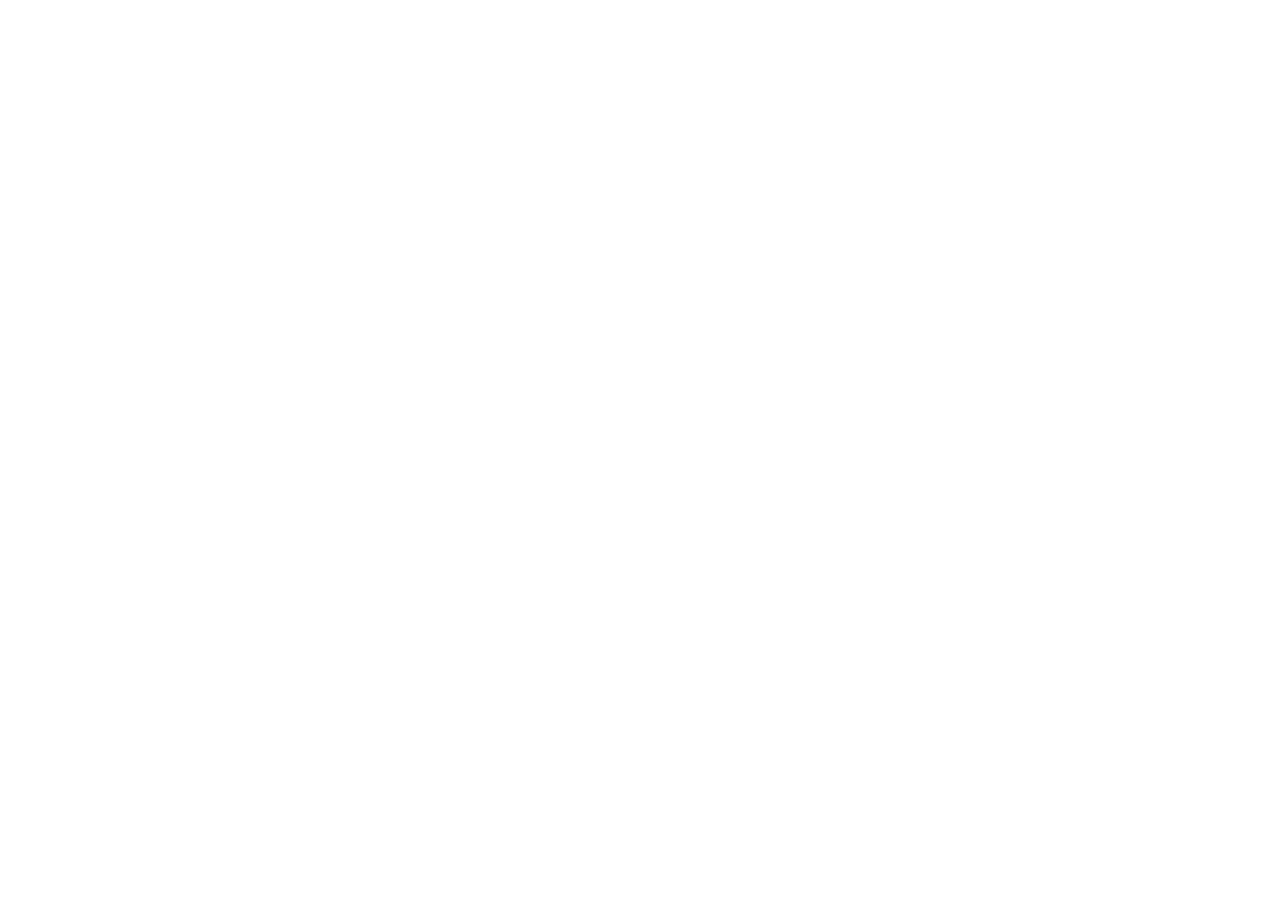
==== riddle-quest.html @ 59940417 "Adição de alguns arquivos" ====
<!DOCTYPE html>
<html lang="pt-br">
<head>
    <meta charset="UTF-8">
    <meta name="viewport" content="width=device-width, initial-scale=1.0">
    <title>NexusForge Studios - Riddle Quest</title>
</head>
<body>
    
</body>
</html>
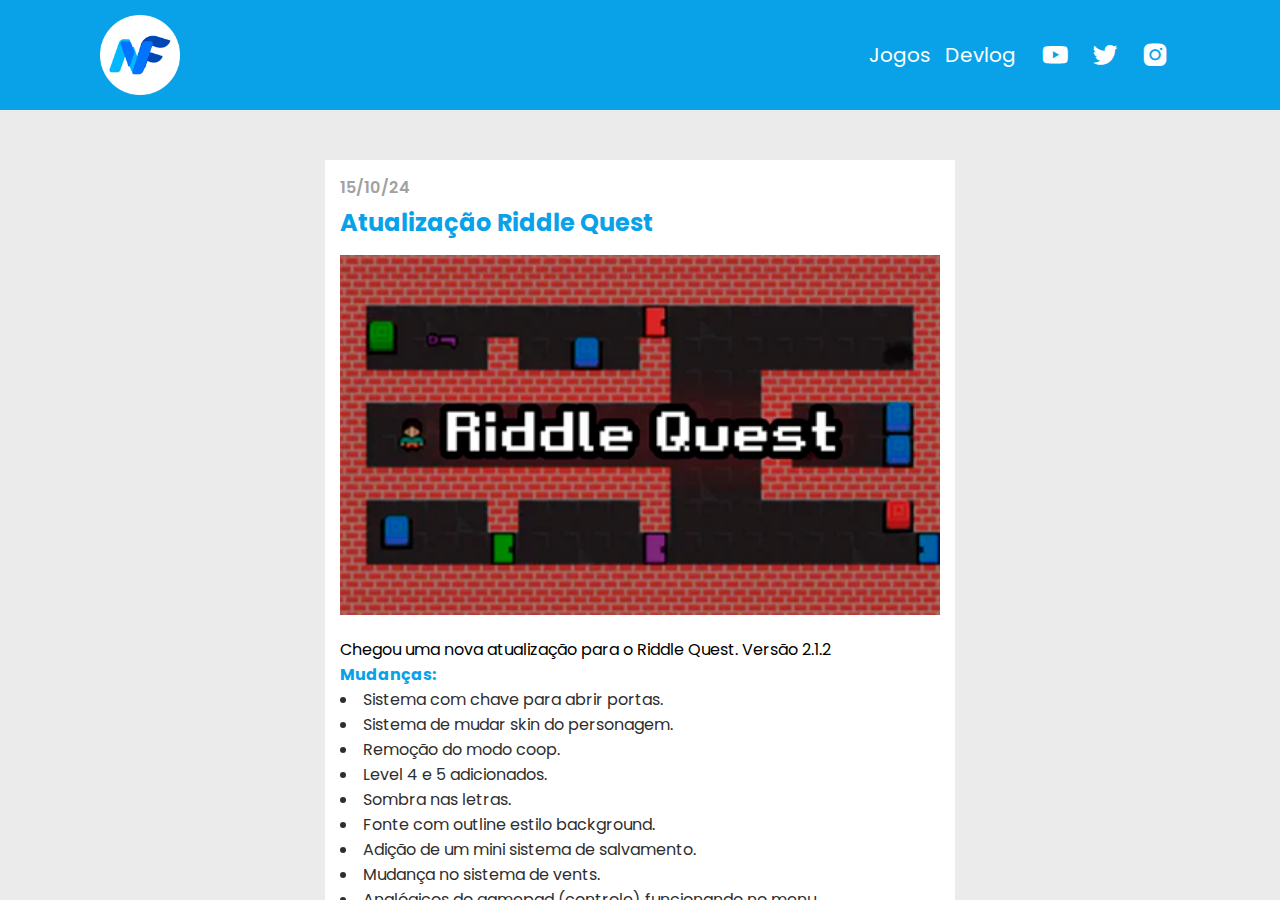
==== commit 93fc9404: "Grande Atualização" ====
--- a/riddle-quest.html
+++ b/riddle-quest.html
@@ -1,11 +1,121 @@
-<!DOCTYPE html>
-<html lang="pt-br">
-<head>
-    <meta charset="UTF-8">
-    <meta name="viewport" content="width=device-width, initial-scale=1.0">
-    <title>NexusForge Studios - Riddle Quest</title>
-</head>
-<body>
-    
-</body>
-</html>+<!DOCTYPE html>
+<html lang="pt-br">
+  <head>
+    <meta charset="UTF-8" />
+    <meta name="viewport" content="width=device-width, initial-scale=1.0" />
+    <title>NexusForge - Riddle Quest</title>
+    <link rel="stylesheet" href="src/css/style.css" />
+    <link
+      rel="shortcut icon"
+      href="src/img/Icons/favicon.ico"
+      type="image/x-icon"
+    />
+    <link
+      href="https://unpkg.com/boxicons@2.1.4/css/boxicons.min.css"
+      rel="stylesheet"
+    />
+  </head>
+  <body>
+    <header>
+      <div class="header-content">
+        <div class="logo">
+          <a href="index.html">
+            <img src="src/img/Icons/nexusforge icon.png" />
+          </a>
+        </div>
+
+        <nav class="nav-link">
+          <ul>
+            <!-- home -->
+            <li><a class="header-link" href="index.html">Jogos</a></li>
+            <!-- devlog -->
+            <li>
+              <a
+                class="header-link"
+                href="https://www.reddit.com/r/NexusForgeDevLogs/"
+                target="_blank"
+                >Devlog</a
+              >
+            </li>
+            <hr class="h-separator" />
+            <!-- youtube -->
+            <li>
+              <a
+                class="social"
+                href="https://www.youtube.com/@NexusForgeBr"
+                target="_blank"
+                ><i class="bx bxl-youtube"></i
+              ></a>
+            </li>
+            <!-- twitter -->
+            <li>
+              <a
+                class="social"
+                href="https://x.com/NexusForgeBr"
+                target="_blank"
+                ><i class="bx bxl-twitter"></i
+              ></a>
+            </li>
+            <!-- instagram -->
+            <li>
+              <a
+                class="social"
+                href="https://www.instagram.com/nexusforgebr/"
+                target="_blank"
+                ><i class="bx bxl-instagram-alt"></i
+              ></a>
+            </li>
+          </ul>
+        </nav>
+      </div>
+    </header>
+
+    <main>
+      <div class="main-container">
+        <div class="posts">
+          <div class="post">
+            <div class="post-title">
+              <span class="post-date">15/10/24</span>
+              <h2 class="title">Atualização Riddle Quest</h2>
+            </div>
+            <div class="post-img">
+              <img class="post-img-src" src="src/img/Games/RiddleQuest.png" />
+            </div>
+            <div class="post-info">
+              <p>
+                Chegou uma nova atualização para o Riddle Quest. Versão 2.1.2
+              </p>
+              <h4>Mudanças:</h4>
+              <ul>
+                <li>Sistema com chave para abrir portas.</li>
+                <li>Sistema de mudar skin do personagem.</li>
+                <li>Remoção do modo coop.</li>
+                <li>Level 4 e 5 adicionados.</li>
+                <li>Sombra nas letras.</li>
+                <li>Fonte com outline estilo background.</li>
+                <li>Adição de um mini sistema de salvamento.</li>
+                <li>Mudança no sistema de vents.</li>
+                <li>Analógicos do gamepad (controle) funcionando no menu.</li>
+                <li>Adição de sprites "tutoriais".</li>
+                <li>Sons de quando botão é pressionado alterado.</li>
+                <li>Adição de som ao coletar chave.</li>
+                <li>Modo com tempo movido para menu Extra.</li>
+              </ul>
+              <h4>Correções de Bugs:</h4>
+              <ul>
+                <li>Texto fora de centro em botões roxos.</li>
+                <li>Texto fora de centro em leveis com tempo.</li>
+              </ul>
+            </div>
+            <div class="post-links">
+              <ul>
+                <li><a href="">Baixar</a></li>
+                <li><a href="tools.html">Ferramentas</a></li>
+              </ul>
+            </div>
+          </div>
+        </div>
+      </div>
+    </main>
+  </body>
+</html>
--- a/src/css/style.css
+++ b/src/css/style.css
@@ -0,0 +1,225 @@
+@import url("https://fonts.googleapis.com/css2?family=Oswald:wght@200..700&family=Poppins:ital,wght@0,100;0,200;0,300;0,400;0,500;0,600;0,700;0,800;0,900;1,100;1,200;1,300;1,400;1,500;1,600;1,700;1,800;1,900&display=swap");
+* {
+  padding: 0;
+  margin: 0;
+  font-family: "Poppins";
+}
+
+body {
+  background-color: rgb(235, 235, 235);
+  -webkit-user-select: none;
+     -moz-user-select: none;
+          user-select: none;
+  overflow: hidden;
+}
+body > header {
+  position: fixed;
+  width: 100%;
+  height: 110px;
+  top: 0;
+  left: 0;
+  background-color: rgb(9, 162, 233);
+}
+body > header .header-content {
+  display: flex;
+  flex-direction: row;
+  justify-content: space-between;
+  align-items: center;
+  padding: 15px 100px;
+}
+body > header .header-content > .logo a {
+  display: flex;
+  align-items: center;
+}
+body > header .header-content > .logo a img {
+  width: 80px;
+  height: 80px;
+}
+body > header .header-content > .nav-link ul {
+  display: flex;
+  flex-direction: row;
+}
+body > header .header-content > .nav-link ul li {
+  list-style: none;
+}
+body > header .header-content > .nav-link ul li > a {
+  display: flex;
+  justify-content: center;
+  align-items: center;
+  color: white;
+  text-decoration: none;
+  font-size: 20px;
+}
+body > header .header-content > .nav-link ul li > a:hover {
+  background-color: white;
+  color: rgb(9, 162, 233);
+}
+body > header .header-content > .nav-link ul .header-link {
+  width: 80px;
+  height: 50px;
+}
+body > header .header-content > .nav-link ul .social {
+  width: 50px;
+  height: 50px;
+  font-size: 30px;
+}
+body > header .header-content > .nav-link ul .h-separator {
+  width: 10px;
+  border: none;
+}
+
+main {
+  margin-top: 110px;
+  height: calc(100vh - 110px);
+  overflow-y: auto;
+}
+main > .main-container > .games {
+  display: flex;
+  flex-direction: row;
+  flex-wrap: wrap;
+  justify-content: center;
+  align-items: center;
+  padding: 50px;
+  gap: 50px;
+}
+main > .main-container > .games > .game-links {
+  display: flex;
+  flex-direction: column;
+  gap: 5px;
+  background-color: white;
+  padding: 15px;
+  width: 450px;
+  overflow: hidden;
+  -webkit-user-select: none;
+     -moz-user-select: none;
+          user-select: none;
+  text-decoration: none;
+}
+main > .main-container > .games > .game-links > .game-title h2 {
+  color: #09a2e9;
+  text-align: center;
+}
+main > .main-container > .games > .game-links > .game-img img {
+  width: 100%;
+  height: 100%;
+}
+main > .main-container > .games > .game-links > .game-info p {
+  color: rgb(51, 51, 51);
+  font-weight: 400;
+}
+main > .main-container > .games > .game-links > .game-info h4 {
+  color: rgb(44, 44, 44);
+  font-weight: 550;
+}
+main > .main-container > .posts {
+  display: flex;
+  flex-direction: column-reverse;
+  justify-content: center;
+  align-items: center;
+  padding: 50px;
+  gap: 50px;
+}
+main > .main-container > .posts > .post {
+  display: flex;
+  flex-direction: column;
+  -webkit-user-select: text;
+     -moz-user-select: text;
+          user-select: text;
+  background-color: white;
+  padding: 15px;
+  width: 600px;
+  gap: 15px;
+  overflow: hidden;
+  -webkit-user-select: none;
+     -moz-user-select: none;
+          user-select: none;
+}
+main > .main-container > .posts > .post > .post-title {
+  display: flex;
+  flex-direction: column;
+  flex-wrap: wrap;
+  gap: 5px;
+}
+main > .main-container > .posts > .post > .post-title > .title {
+  color: rgb(9, 162, 233);
+}
+main > .main-container > .posts > .post > .post-title > .post-date {
+  color: rgb(161, 161, 161);
+  font-weight: 550;
+}
+main > .main-container > .posts > .post > .post-img > .post-img-src {
+  width: 100%;
+  height: 100%;
+}
+main > .main-container > .posts > .post > .post-info {
+  -webkit-user-select: text;
+     -moz-user-select: text;
+          user-select: text;
+}
+main > .main-container > .posts > .post > .post-info > h4 {
+  color: rgb(9, 162, 233);
+}
+main > .main-container > .posts > .post > .post-info > ul > li {
+  list-style: inside;
+  color: rgb(46, 46, 46);
+}
+main > .main-container > .posts > .post > .post-links > ul {
+  display: flex;
+  flex-direction: row;
+  flex-wrap: wrap;
+  gap: 15px;
+}
+main > .main-container > .posts > .post > .post-links > ul li {
+  list-style: none;
+}
+main > .main-container > .posts > .post > .post-links > ul li a {
+  display: flex;
+  justify-content: center;
+  align-items: center;
+  color: white;
+  background-color: #09a2e9;
+  padding: 0px 15px;
+  font-size: 18px;
+  text-decoration: none;
+}
+main > .main-container > .tools-posts {
+  display: flex;
+  flex-direction: column-reverse;
+  justify-content: center;
+  align-items: center;
+  padding: 50px;
+  gap: 50px;
+}
+main > .main-container > .tools-posts > .tools-post {
+  display: flex;
+  flex-direction: column;
+  -webkit-user-select: text;
+     -moz-user-select: text;
+          user-select: text;
+  background-color: white;
+  padding: 15px;
+  width: 600px;
+  gap: 15px;
+  overflow: hidden;
+  -webkit-user-select: none;
+     -moz-user-select: none;
+          user-select: none;
+}
+main > .main-container > .tools-posts > .tools-post > .tools-info {
+  -webkit-user-select: text;
+     -moz-user-select: text;
+          user-select: text;
+}
+main > .main-container > .tools-posts > .tools-post > .tools-info > h4 {
+  color: rgb(9, 162, 233);
+}
+main > .main-container > .tools-posts > .tools-post > .tools-info > ul > li {
+  list-style: inside;
+  color: rgb(36, 36, 36);
+}
+main > .main-container > .tools-posts > .tools-post > .tools-info > ul > li a {
+  color: rgb(17, 17, 17);
+  font-weight: 500;
+  text-decoration: underline;
+  text-underline-offset: 3px;
+}/*# sourceMappingURL=style.css.map */